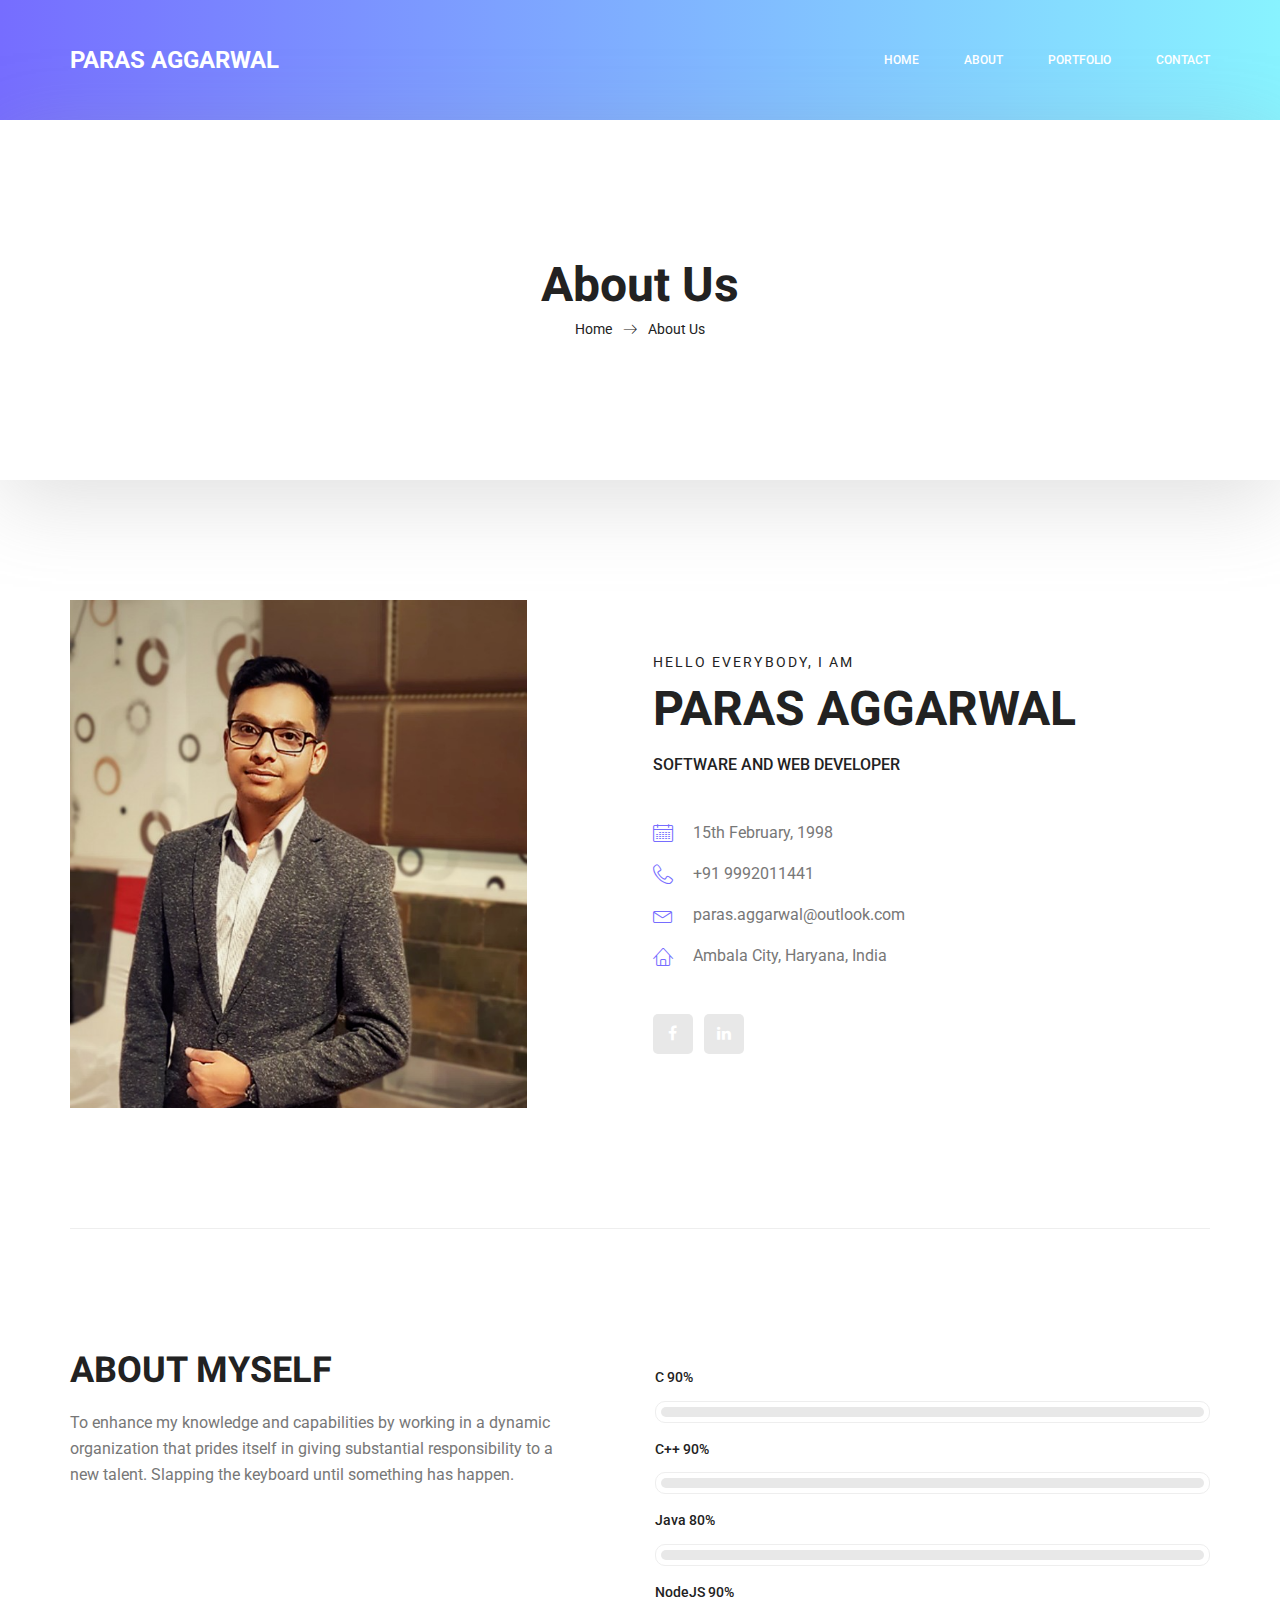
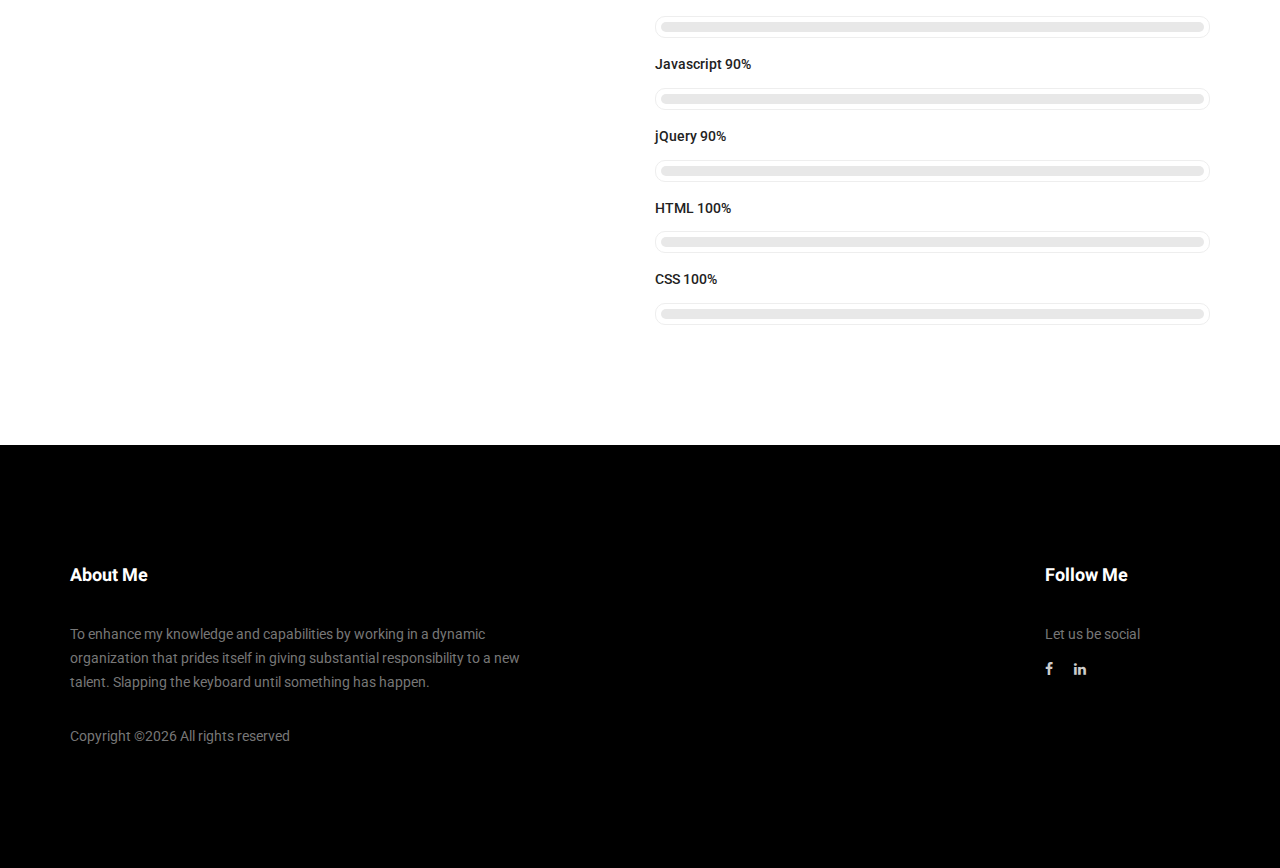
==== about-us.html @ b0858f5b "Initial Commit" ====
<!doctype html>
<html lang="en">
    <head>
        <!-- Required meta tags -->
        <meta charset="utf-8">
        <meta name="viewport" content="width=device-width, initial-scale=1, shrink-to-fit=no">
        <link rel="icon" href="img/favicon.png" type="image/png">
        <title>Paras Aggarwal | About</title>
        <!-- Bootstrap CSS -->
        <link rel="stylesheet" href="css/bootstrap.css">
        <link rel="stylesheet" href="vendors/linericon/style.css">
        <link rel="stylesheet" href="css/font-awesome.min.css">
        <link rel="stylesheet" href="vendors/owl-carousel/owl.carousel.min.css">
        <link rel="stylesheet" href="vendors/lightbox/simpleLightbox.css">
        <link rel="stylesheet" href="vendors/nice-select/css/nice-select.css">
        <link rel="stylesheet" href="vendors/animate-css/animate.css">
        <link rel="stylesheet" href="vendors/popup/magnific-popup.css">
        <!-- main css -->
        <link rel="stylesheet" href="css/style.css">
        <link rel="stylesheet" href="css/responsive.css">
    </head>
    <body>
        
        <!--================Header Menu Area =================-->
        <header class="header_area">
            <div class="main_menu">
                <nav class="navbar navbar-expand-lg navbar-light">
                    <div class="container box_1620">
                        <a class="navbar-brand logo_h" href="index.html"><b><font color="#fff" size="5">PARAS AGGARWAL</font></b></a>
                        <button class="navbar-toggler" type="button" data-toggle="collapse" data-target="#navbarSupportedContent" aria-controls="navbarSupportedContent" aria-expanded="false" aria-label="Toggle navigation">
                            <span class="icon-bar"></span>
                            <span class="icon-bar"></span>
                            <span class="icon-bar"></span>
                        </button>
                        <div class="collapse navbar-collapse offset" id="navbarSupportedContent">
                            <ul class="nav navbar-nav menu_nav ml-auto">
                                <li class="nav-item active"><a class="nav-link" href="index.html">Home</a></li> 
                                <li class="nav-item"><a class="nav-link" href="about-us.html">About</a></li> 
                                <li class="nav-item"><a class="nav-link" href="portfolio.html">Portfolio</a></li> 
                                <li class="nav-item"><a class="nav-link" href="contact.html">Contact</a></li>
                            </ul>
                        </div> 
                    </div>
                </nav>
            </div>
        </header>
        <!--================Header Menu Area =================-->
        
        <!--================Home Banner Area =================-->
        <section class="banner_area">
            <div class="box_1620">
				<div class="banner_inner d-flex align-items-center">
					<div class="container">
						<div class="banner_content text-center">
							<h2>About Us</h2>
							<div class="page_link">
								<a href="index.html">Home</a>
								<a href="about-us.html">About Us</a>
							</div>
						</div>
					</div>
				</div>
            </div>
        </section>
        <!--================End Home Banner Area =================-->
        
        
        <!--================Home Banner Area =================-->
        <section class="profile_area">
           	<div class="container">
           		<div class="profile_inner p_120">
					<div class="row">
						<div class="col-lg-5">
							<img class="img-fluid" src="img/personal-2.png" alt="">
						</div>
						<div class="col-lg-7">
							<div class="personal_text">
								<h6>Hello Everybody, i am</h6>
                                <h3>Paras Aggarwal</h3>
                                <h4>Software and Web Developer</h4>
                                <br>
                                <ul class="list basic_info">
                                    <li><a href="#"><i class="lnr lnr-calendar-full"></i> 15th February, 1998</a></li>
                                    <li><a href="#"><i class="lnr lnr-phone-handset"></i> +91 9992011441</a></li>
                                    <li><a href="#"><i class="lnr lnr-envelope"></i> paras.aggarwal@outlook.com</a></li>
                                    <li><a href="#"><i class="lnr lnr-home"></i> Ambala City, Haryana, India</a></li>
                                </ul>
                                <ul class="list personal_social">
                                    <li><a href="https://www.facebook.com/paras.agg98/" target="_new"><i class="fa fa-facebook"></i></a></li>
                                    <li><a href="https://www.linkedin.com/in/paras-aggarwal-815856160/" target="_new"><i class="fa fa-linkedin"></i></a></li>
                                </ul>
							</div>
						</div>
					</div>
           		</div>
            </div>
        </section>
        <!--================End Home Banner Area =================-->
        
        <!--================Welcome Area =================-->
        <section class="welcome_area p_120">
            <div class="container">
                <div class="row welcome_inner">
                    <div class="col-lg-6">
                        <div class="welcome_text">
                            <h4>About Myself</h4>
                            <p>To enhance my knowledge and capabilities by working in a dynamic organization that prides itself in giving substantial responsibility to a new talent. Slapping the keyboard until something has happen.</p>
                            <!-- <div class="row">
                                <div class="col-md-4">
                                    <div class="wel_item">
                                        <i class="lnr lnr-database"></i>
                                        <h4>$2.5M</h4>
                                        <p>Total Donation</p>
                                    </div>
                                </div>
                                <div class="col-md-4">
                                    <div class="wel_item">
                                        <i class="lnr lnr-book"></i>
                                        <h4>1465</h4>
                                        <p>Total Projects</p>
                                    </div>
                                </div>
                                <div class="col-md-4">
                                    <div class="wel_item">
                                        <i class="lnr lnr-users"></i>
                                        <h4>3965</h4>
                                        <p>Total Volunteers</p>
                                    </div>
                                </div>
                            </div> -->
                        </div>
                    </div>
                    <div class="col-lg-6">
                        <div class="tools_expert">
                            <div class="skill_main">
                                <div class="skill_item">
                                    <h4>C <span class="counter">90</span>%</h4>
                                    <div class="progress_br">
                                        <div class="progress">
                                            <div class="progress-bar" role="progressbar" aria-valuenow="90" aria-valuemin="0" aria-valuemax="100"></div>
                                        </div>
                                    </div>
                                </div>
                                <div class="skill_item">
                                    <h4>C++ <span class="counter">90</span>%</h4>
                                    <div class="progress_br">
                                        <div class="progress">
                                            <div class="progress-bar" role="progressbar" aria-valuenow="90" aria-valuemin="0" aria-valuemax="100"></div>
                                        </div>
                                    </div>
                                </div>
                                <div class="skill_item">
                                    <h4>Java <span class="counter">80</span>%</h4>
                                    <div class="progress_br">
                                        <div class="progress">
                                            <div class="progress-bar" role="progressbar" aria-valuenow="80" aria-valuemin="0" aria-valuemax="100"></div>
                                        </div>
                                    </div>
                                </div>
                                <div class="skill_item">
                                    <h4>NodeJS <span class="counter">90</span>%</h4>
                                    <div class="progress_br">
                                        <div class="progress">
                                            <div class="progress-bar" role="progressbar" aria-valuenow="90" aria-valuemin="0" aria-valuemax="100"></div>
                                        </div>
                                    </div>
                                </div>
                                <div class="skill_item">
                                    <h4>Javascript <span class="counter">90</span>%</h4>
                                    <div class="progress_br">
                                        <div class="progress">
                                            <div class="progress-bar" role="progressbar" aria-valuenow="90" aria-valuemin="0" aria-valuemax="100"></div>
                                        </div>
                                    </div>
                                </div>
                                <div class="skill_item">
                                    <h4>jQuery <span class="counter">90</span>%</h4>
                                    <div class="progress_br">
                                        <div class="progress">
                                            <div class="progress-bar" role="progressbar" aria-valuenow="90" aria-valuemin="0" aria-valuemax="100"></div>
                                        </div>
                                    </div>
                                </div>
                                <div class="skill_item">
                                    <h4>HTML <span class="counter">100</span>%</h4>
                                    <div class="progress_br">
                                        <div class="progress">
                                            <div class="progress-bar" role="progressbar" aria-valuenow="100" aria-valuemin="0" aria-valuemax="100"></div>
                                        </div>
                                    </div>
                                </div>
                                <div class="skill_item">
                                    <h4>CSS <span class="counter">100</span>%</h4>
                                    <div class="progress_br">
                                        <div class="progress">
                                            <div class="progress-bar" role="progressbar" aria-valuenow="100" aria-valuemin="0" aria-valuemax="100"></div>
                                        </div>
                                    </div>
                                </div>
                            </div>
                        </div>
                    </div>
                </div>
            </div>
        </section>
        <!--================End Welcome Area =================-->
        
        <!--================Footer Area =================-->
        <footer class="footer_area p_120">
        	<div class="container">
        		<div class="row footer_inner">
        			<div class="col-lg-5 col-sm-6">
        				<aside class="f_widget ab_widget">
        					<div class="f_title">
        						<h3>About Me</h3>
        					</div>
        					<p>To enhance my knowledge and capabilities by working in a dynamic organization that prides itself in giving substantial responsibility to a new talent. Slapping the keyboard until something has happen.</p>
        					<p>Copyright &copy;<script>document.write(new Date().getFullYear());</script> All rights reserved</p>
        				</aside>
        			</div>
        			<div class="col-lg-5 col-sm-6">
        				<!-- <aside class="f_widget news_widget">
        					<div class="f_title">
        						<h3>Newsletter</h3>
        					</div>
        					<p>Stay updated with our latest trends</p>
        					<div id="mc_embed_signup">
                                <form target="_blank" action="https://spondonit.us12.list-manage.com/subscribe/post?u=1462626880ade1ac87bd9c93a&amp;id=92a4423d01" method="get" class="subscribe_form relative">
                                	<div class="input-group d-flex flex-row">
                                        <input name="EMAIL" placeholder="Enter email address" onfocus="this.placeholder = ''" onblur="this.placeholder = 'Email Address '" required="" type="email">
                                        <button class="btn sub-btn"><span class="lnr lnr-arrow-right"></span></button>		
                                    </div>				
                                    <div class="mt-10 info"></div>
                                </form>
                            </div>
        				</aside> -->
        			</div>
        			<div class="col-lg-2">
        				<aside class="f_widget social_widget">
        					<div class="f_title">
        						<h3>Follow Me</h3>
        					</div>
        					<p>Let us be social</p>
        					<ul class="list">
        						<li><a href="https://www.facebook.com/paras.agg98/"><i class="fa fa-facebook"></i></a></li>
        						<li><a href="https://www.linkedin.com/in/paras-aggarwal-815856160/"><i class="fa fa-linkedin"></i></a></li>
        					</ul>
        				</aside>
        			</div>
        		</div>
        	</div>
        </footer>
        <!--================End Footer Area =================-->
        
        
        
        
        <!-- Optional JavaScript -->
        <!-- jQuery first, then Popper.js, then Bootstrap JS -->
        <script src="js/jquery-3.3.1.min.js"></script>
        <script src="js/popper.js"></script>
        <script src="js/bootstrap.min.js"></script>
        <script src="js/stellar.js"></script>
        <script src="vendors/lightbox/simpleLightbox.min.js"></script>
        <script src="vendors/nice-select/js/jquery.nice-select.min.js"></script>
        <script src="vendors/isotope/imagesloaded.pkgd.min.js"></script>
        <script src="vendors/isotope/isotope.pkgd.min.js"></script>
        <script src="vendors/owl-carousel/owl.carousel.min.js"></script>
        <script src="vendors/popup/jquery.magnific-popup.min.js"></script>
        <script src="js/jquery.ajaxchimp.min.js"></script>
        <script src="vendors/counter-up/jquery.waypoints.min.js"></script>
        <script src="vendors/counter-up/jquery.counterup.min.js"></script>
        <script src="js/mail-script.js"></script>
        <script src="js/theme.js"></script>
    </body>
</html>
---- vendors/linericon/style.css ----
@font-face {
	font-family: 'Linearicons-Free';
	src:url('fonts/Linearicons-Free.eot?w118d');
	src:url('fonts/Linearicons-Free.eot?#iefixw118d') format('embedded-opentype'),
		url('fonts/Linearicons-Free.woff2?w118d') format('woff2'),
		url('fonts/Linearicons-Free.woff?w118d') format('woff'),
		url('fonts/Linearicons-Free.ttf?w118d') format('truetype'),
		url('fonts/Linearicons-Free.svg?w118d#Linearicons-Free') format('svg');
	font-weight: normal;
	font-style: normal;
}

.lnr {
	font-family: 'Linearicons-Free';
	speak: none;
	font-style: normal;
	font-weight: normal;
	font-variant: normal;
	text-transform: none;
	line-height: 1;

	/* Better Font Rendering =========== */
	-webkit-font-smoothing: antialiased;
	-moz-osx-font-smoothing: grayscale;
}

.lnr-home:before {
	content: "\e800";
}
.lnr-apartment:before {
	content: "\e801";
}
.lnr-pencil:before {
	content: "\e802";
}
.lnr-magic-wand:before {
	content: "\e803";
}
.lnr-drop:before {
	content: "\e804";
}
.lnr-lighter:before {
	content: "\e805";
}
.lnr-poop:before {
	content: "\e806";
}
.lnr-sun:before {
	content: "\e807";
}
.lnr-moon:before {
	content: "\e808";
}
.lnr-cloud:before {
	content: "\e809";
}
.lnr-cloud-upload:before {
	content: "\e80a";
}
.lnr-cloud-download:before {
	content: "\e80b";
}
.lnr-cloud-sync:before {
	content: "\e80c";
}
.lnr-cloud-check:before {
	content: "\e80d";
}
.lnr-database:before {
	content: "\e80e";
}
.lnr-lock:before {
	content: "\e80f";
}
.lnr-cog:before {
	content: "\e810";
}
.lnr-trash:before {
	content: "\e811";
}
.lnr-dice:before {
	content: "\e812";
}
.lnr-heart:before {
	content: "\e813";
}
.lnr-star:before {
	content: "\e814";
}
.lnr-star-half:before {
	content: "\e815";
}
.lnr-star-empty:before {
	content: "\e816";
}
.lnr-flag:before {
	content: "\e817";
}
.lnr-envelope:before {
	content: "\e818";
}
.lnr-paperclip:before {
	content: "\e819";
}
.lnr-inbox:before {
	content: "\e81a";
}
.lnr-eye:before {
	content: "\e81b";
}
.lnr-printer:before {
	content: "\e81c";
}
.lnr-file-empty:before {
	content: "\e81d";
}
.lnr-file-add:before {
	content: "\e81e";
}
.lnr-enter:before {
	content: "\e81f";
}
.lnr-exit:before {
	content: "\e820";
}
.lnr-graduation-hat:before {
	content: "\e821";
}
.lnr-license:before {
	content: "\e822";
}
.lnr-music-note:before {
	content: "\e823";
}
.lnr-film-play:before {
	content: "\e824";
}
.lnr-camera-video:before {
	content: "\e825";
}
.lnr-camera:before {
	content: "\e826";
}
.lnr-picture:before {
	content: "\e827";
}
.lnr-book:before {
	content: "\e828";
}
.lnr-bookmark:before {
	content: "\e829";
}
.lnr-user:before {
	content: "\e82a";
}
.lnr-users:before {
	content: "\e82b";
}
.lnr-shirt:before {
	content: "\e82c";
}
.lnr-store:before {
	content: "\e82d";
}
.lnr-cart:before {
	content: "\e82e";
}
.lnr-tag:before {
	content: "\e82f";
}
.lnr-phone-handset:before {
	content: "\e830";
}
.lnr-phone:before {
	content: "\e831";
}
.lnr-pushpin:before {
	content: "\e832";
}
.lnr-map-marker:before {
	content: "\e833";
}
.lnr-map:before {
	content: "\e834";
}
.lnr-location:before {
	content: "\e835";
}
.lnr-calendar-full:before {
	content: "\e836";
}
.lnr-keyboard:before {
	content: "\e837";
}
.lnr-spell-check:before {
	content: "\e838";
}
.lnr-screen:before {
	content: "\e839";
}
.lnr-smartphone:before {
	content: "\e83a";
}
.lnr-tablet:before {
	content: "\e83b";
}
.lnr-laptop:before {
	content: "\e83c";
}
.lnr-laptop-phone:before {
	content: "\e83d";
}
.lnr-power-switch:before {
	content: "\e83e";
}
.lnr-bubble:before {
	content: "\e83f";
}
.lnr-heart-pulse:before {
	content: "\e840";
}
.lnr-construction:before {
	content: "\e841";
}
.lnr-pie-chart:before {
	content: "\e842";
}
.lnr-chart-bars:before {
	content: "\e843";
}
.lnr-gift:before {
	content: "\e844";
}
.lnr-diamond:before {
	content: "\e845";
}
.lnr-linearicons:before {
	content: "\e846";
}
.lnr-dinner:before {
	content: "\e847";
}
.lnr-coffee-cup:before {
	content: "\e848";
}
.lnr-leaf:before {
	content: "\e849";
}
.lnr-paw:before {
	content: "\e84a";
}
.lnr-rocket:before {
	content: "\e84b";
}
.lnr-briefcase:before {
	content: "\e84c";
}
.lnr-bus:before {
	content: "\e84d";
}
.lnr-car:before {
	content: "\e84e";
}
.lnr-train:before {
	content: "\e84f";
}
.lnr-bicycle:before {
	content: "\e850";
}
.lnr-wheelchair:before {
	content: "\e851";
}
.lnr-select:before {
	content: "\e852";
}
.lnr-earth:before {
	content: "\e853";
}
.lnr-smile:before {
	content: "\e854";
}
.lnr-sad:before {
	content: "\e855";
}
.lnr-neutral:before {
	content: "\e856";
}
.lnr-mustache:before {
	content: "\e857";
}
.lnr-alarm:before {
	content: "\e858";
}
.lnr-bullhorn:before {
	content: "\e859";
}
.lnr-volume-high:before {
	content: "\e85a";
}
.lnr-volume-medium:before {
	content: "\e85b";
}
.lnr-volume-low:before {
	content: "\e85c";
}
.lnr-volume:before {
	content: "\e85d";
}
.lnr-mic:before {
	content: "\e85e";
}
.lnr-hourglass:before {
	content: "\e85f";
}
.lnr-undo:before {
	content: "\e860";
}
.lnr-redo:before {
	content: "\e861";
}
.lnr-sync:before {
	content: "\e862";
}
.lnr-history:before {
	content: "\e863";
}
.lnr-clock:before {
	content: "\e864";
}
.lnr-download:before {
	content: "\e865";
}
.lnr-upload:before {
	content: "\e866";
}
.lnr-enter-down:before {
	content: "\e867";
}
.lnr-exit-up:before {
	content: "\e868";
}
.lnr-bug:before {
	content: "\e869";
}
.lnr-code:before {
	content: "\e86a";
}
.lnr-link:before {
	content: "\e86b";
}
.lnr-unlink:before {
	content: "\e86c";
}
.lnr-thumbs-up:before {
	content: "\e86d";
}
.lnr-thumbs-down:before {
	content: "\e86e";
}
.lnr-magnifier:before {
	content: "\e86f";
}
.lnr-cross:before {
	content: "\e870";
}
.lnr-menu:before {
	content: "\e871";
}
.lnr-list:before {
	content: "\e872";
}
.lnr-chevron-up:before {
	content: "\e873";
}
.lnr-chevron-down:before {
	content: "\e874";
}
.lnr-chevron-left:before {
	content: "\e875";
}
.lnr-chevron-right:before {
	content: "\e876";
}
.lnr-arrow-up:before {
	content: "\e877";
}
.lnr-arrow-down:before {
	content: "\e878";
}
.lnr-arrow-left:before {
	content: "\e879";
}
.lnr-arrow-right:before {
	content: "\e87a";
}
.lnr-move:before {
	content: "\e87b";
}
.lnr-warning:before {
	content: "\e87c";
}
.lnr-question-circle:before {
	content: "\e87d";
}
.lnr-menu-circle:before {
	content: "\e87e";
}
.lnr-checkmark-circle:before {
	content: "\e87f";
}
.lnr-cross-circle:before {
	content: "\e880";
}
.lnr-plus-circle:before {
	content: "\e881";
}
.lnr-circle-minus:before {
	content: "\e882";
}
.lnr-arrow-up-circle:before {
	content: "\e883";
}
.lnr-arrow-down-circle:before {
	content: "\e884";
}
.lnr-arrow-left-circle:before {
	content: "\e885";
}
.lnr-arrow-right-circle:before {
	content: "\e886";
}
.lnr-chevron-up-circle:before {
	content: "\e887";
}
.lnr-chevron-down-circle:before {
	content: "\e888";
}
.lnr-chevron-left-circle:before {
	content: "\e889";
}
.lnr-chevron-right-circle:before {
	content: "\e88a";
}
.lnr-crop:before {
	content: "\e88b";
}
.lnr-frame-expand:before {
	content: "\e88c";
}
.lnr-frame-contract:before {
	content: "\e88d";
}
.lnr-layers:before {
	content: "\e88e";
}
.lnr-funnel:before {
	content: "\e88f";
}
.lnr-text-format:before {
	content: "\e890";
}
.lnr-text-format-remove:before {
	content: "\e891";
}
.lnr-text-size:before {
	content: "\e892";
}
.lnr-bold:before {
	content: "\e893";
}
.lnr-italic:before {
	content: "\e894";
}
.lnr-underline:before {
	content: "\e895";
}
.lnr-strikethrough:before {
	content: "\e896";
}
.lnr-highlight:before {
	content: "\e897";
}
.lnr-text-align-left:before {
	content: "\e898";
}
.lnr-text-align-center:before {
	content: "\e899";
}
.lnr-text-align-right:before {
	content: "\e89a";
}
.lnr-text-align-justify:before {
	content: "\e89b";
}
.lnr-line-spacing:before {
	content: "\e89c";
}
.lnr-indent-increase:before {
	content: "\e89d";
}
.lnr-indent-decrease:before {
	content: "\e89e";
}
.lnr-pilcrow:before {
	content: "\e89f";
}
.lnr-direction-ltr:before {
	content: "\e8a0";
}
.lnr-direction-rtl:before {
	content: "\e8a1";
}
.lnr-page-break:before {
	content: "\e8a2";
}
.lnr-sort-alpha-asc:before {
	content: "\e8a3";
}
.lnr-sort-amount-asc:before {
	content: "\e8a4";
}
.lnr-hand:before {
	content: "\e8a5";
}
.lnr-pointer-up:before {
	content: "\e8a6";
}
.lnr-pointer-right:before {
	content: "\e8a7";
}
.lnr-pointer-down:before {
	content: "\e8a8";
}
.lnr-pointer-left:before {
	content: "\e8a9";
}
---- vendors/lightbox/simpleLightbox.css ----
.slbOverlay, .slbWrapOuter, .slbWrap {
  position: fixed;
  top: 0;
  right: 0;
  bottom: 0;
  left: 0;
}

.slbOverlay {
  overflow: hidden;
  z-index: 2000;
  background-color: #000;
  opacity: 0.7;
  filter: alpha(opacity=70);
  -webkit-animation: slbOverlay 0.5s;
  -moz-animation: slbOverlay 0.5s;
  animation: slbOverlay 0.5s;
}

.slbWrapOuter {
  overflow-x: hidden;
  overflow-y: auto;
  z-index: 2010;
}

.slbWrap {
  position: absolute;
  text-align: center;
}

.slbWrap:before {
  content: "";
  display: inline-block;
  height: 100%;
  vertical-align: middle;
}

.slbContentOuter {
  display: inline-block;
  vertical-align: middle;
  margin: 0px auto;
  padding: 0 1em;
  box-sizing: border-box;
  z-index: 2020;
  text-align: left;
  max-width: 100%;
}

.slbContentEl .slbContentOuter {
  padding: 5em 1em;
}

.slbContent {
  position: relative;
}

.slbContentEl .slbContent {
  -webkit-animation: slbEnter 0.3s;
  -moz-animation: slbEnter 0.3s;
  animation: slbEnter 0.3s;
  background-color: #fff;
  box-shadow: 0 0.2em 1em rgba(0, 0, 0, 0.4);
}

.slbImageWrap {
  -webkit-animation: slbEnter 0.3s;
  -moz-animation: slbEnter 0.3s;
  animation: slbEnter 0.3s;
  position: relative;
}

.slbImageWrap:after {
  content: "";
  position: absolute;
  left: 0;
  right: 0;
  top: 5em;
  bottom: 5em;
  display: block;
  z-index: -1;
  box-shadow: 0 0.2em 1em rgba(0, 0, 0, 0.6);
  background-color: #FFF;
}

.slbImage {
  width: auto;
  max-width: 100%;
  height: auto;
  display: block;
  line-height: 0;
  box-sizing: border-box;
  padding: 5em 0;
  margin: 0 auto;
}

.slbCaption {
  display: inline-block;
  max-width: 100%;
  overflow: hidden;
  text-overflow: ellipsis;
  white-space: nowrap;
  word-wrap: normal;
  font-size: 1.4em;
  position: absolute;
  left: 0;
  right: 0;
  bottom: 0;
  padding: 0.71429em 0;
  color: #fff;
  color: rgba(255, 255, 255, 0.7);
  text-align: center;
}

.slbCloseBtn, .slbArrow {
  margin: 0;
  padding: 0;
  border: 0;
  cursor: pointer;
  background: none;
}

.slbCloseBtn::-moz-focus-inner, .slbArrow::-moz-focus-inner {
  padding: 0;
  border: 0;
}

.slbCloseBtn:hover, .slbArrow:hover {
  opacity: 0.5;
}

.slbCloseBtn:active, .slbArrow:active {
  opacity: 0.8;
}

.slbCloseBtn {
  -webkit-animation: slbEnter 0.3s;
  -moz-animation: slbEnter 0.3s;
  animation: slbEnter 0.3s;
  font-size: 3em;
  width: 1.66667em;
  height: 1.66667em;
  line-height: 1.66667em;
  position: absolute;
  right: -0.33333em;
  top: 0;
  color: #fff;
  color: rgba(255, 255, 255, 0.7);
  text-align: center;
    outline: none;
    box-shadow: none;
}

.slbLoading .slbCloseBtn {
  display: none;
}

.slbLoadingText {
  font-size: 1.4em;
  color: #fff;
  color: rgba(255, 255, 255, 0.9);
}

.slbArrows {
  position: fixed;
  top: 50%;
  left: 0;
  right: 0;
}

.slbLoading .slbArrows {
  display: none;
}

.slbArrow {
  position: absolute;
  top: 50%;
  margin-top: -5em;
  width: 5em;
  height: 10em;
  opacity: 0.7;
  text-indent: -999em;
  overflow: hidden;
    outline: none;
    box-shadow: none;
}

.slbArrow:before {
  content: "";
  position: absolute;
  top: 50%;
  left: 50%;
  margin: -0.8em 0 0 -0.8em;
  border: 0.8em solid transparent;
}

.slbArrow.next {
  right: 0;
}

.slbArrow.next:before {
  border-left-color: #fff;
}

.slbArrow.prev {
  left: 0;
}

.slbArrow.prev:before {
  border-right-color: #fff;
}

.slbIframeCont {
  width: 80em;
  height: 0;
  overflow: hidden;
  padding-top: 56.25%;
  margin: 5em 0;
}

.slbIframe {
  position: absolute;
  top: 0;
  left: 0;
  width: 100%;
  height: 100%;
  box-shadow: 0 0.2em 1em rgba(0, 0, 0, 0.6);
  background: #000;
}

@-webkit-keyframes slbOverlay {
  from {
    opacity: 0;
  }
  to {
    opacity: 0.7;
  }
}

@-moz-keyframes slbOverlay {
  from {
    opacity: 0;
  }
  to {
    opacity: 0.7;
  }
}

@keyframes slbOverlay {
  from {
    opacity: 0;
  }
  to {
    opacity: 0.7;
  }
}

@-webkit-keyframes slbEnter {
  from {
    opacity: 0;
    -webkit-transform: translate3d(0, -1em, 0);
  }
  to {
    opacity: 1;
    -webkit-transform: translate3d(0, 0, 0);
  }
}

@-moz-keyframes slbEnter {
  from {
    opacity: 0;
    -moz-transform: translate3d(0, -1em, 0);
  }
  to {
    opacity: 1;
    -moz-transform: translate3d(0, 0, 0);
  }
}

@keyframes slbEnter {
  from {
    opacity: 0;
    -webkit-transform: translate3d(0, -1em, 0);
    -moz-transform: translate3d(0, -1em, 0);
    -ms-transform: translate3d(0, -1em, 0);
    -o-transform: translate3d(0, -1em, 0);
    transform: translate3d(0, -1em, 0);
  }
  to {
    opacity: 1;
    -webkit-transform: translate3d(0, 0, 0);
    -moz-transform: translate3d(0, 0, 0);
    -ms-transform: translate3d(0, 0, 0);
    -o-transform: translate3d(0, 0, 0);
    transform: translate3d(0, 0, 0);
  }
}
---- vendors/nice-select/css/nice-select.css ----
.nice-select {
  -webkit-tap-highlight-color: transparent;
  background-color: #fff;
  border-radius: 5px;
  border: solid 1px #e8e8e8;
  box-sizing: border-box;
  clear: both;
  cursor: pointer;
  display: block;
  float: left;
  font-family: inherit;
  font-size: 14px;
  font-weight: normal;
  height: 42px;
  line-height: 40px;
  outline: none;
  padding-left: 18px;
  padding-right: 30px;
  position: relative;
  text-align: left !important;
  -webkit-transition: all 0.2s ease-in-out;
  transition: all 0.2s ease-in-out;
  -webkit-user-select: none;
     -moz-user-select: none;
      -ms-user-select: none;
          user-select: none;
  white-space: nowrap;
  width: auto; }
  .nice-select:hover {
    border-color: #dbdbdb; }
  .nice-select:active, .nice-select.open, .nice-select:focus {
    border-color: #999; }
  .nice-select:after {
    border-bottom: 2px solid #999;
    border-right: 2px solid #999;
    content: '';
    display: block;
    height: 5px;
    margin-top: -4px;
    pointer-events: none;
    position: absolute;
    right: 12px;
    top: 50%;
    -webkit-transform-origin: 66% 66%;
        -ms-transform-origin: 66% 66%;
            transform-origin: 66% 66%;
    -webkit-transform: rotate(45deg);
        -ms-transform: rotate(45deg);
            transform: rotate(45deg);
    -webkit-transition: all 0.15s ease-in-out;
    transition: all 0.15s ease-in-out;
    width: 5px; }
  .nice-select.open:after {
    -webkit-transform: rotate(-135deg);
        -ms-transform: rotate(-135deg);
            transform: rotate(-135deg); }
  .nice-select.open .list {
    opacity: 1;
    pointer-events: auto;
    -webkit-transform: scale(1) translateY(0);
        -ms-transform: scale(1) translateY(0);
            transform: scale(1) translateY(0); }
  .nice-select.disabled {
    border-color: #ededed;
    color: #999;
    pointer-events: none; }
    .nice-select.disabled:after {
      border-color: #cccccc; }
  .nice-select.wide {
    width: 100%; }
    .nice-select.wide .list {
      left: 0 !important;
      right: 0 !important; }
  .nice-select.right {
    float: right; }
    .nice-select.right .list {
      left: auto;
      right: 0; }
  .nice-select.small {
    font-size: 12px;
    height: 36px;
    line-height: 34px; }
    .nice-select.small:after {
      height: 4px;
      width: 4px; }
    .nice-select.small .option {
      line-height: 34px;
      min-height: 34px; }
  .nice-select .list {
    background-color: #fff;
    border-radius: 5px;
    box-shadow: 0 0 0 1px rgba(68, 68, 68, 0.11);
    box-sizing: border-box;
    margin-top: 4px;
    opacity: 0;
    overflow: hidden;
    padding: 0;
    pointer-events: none;
    position: absolute;
    top: 100%;
    left: 0;
    -webkit-transform-origin: 50% 0;
        -ms-transform-origin: 50% 0;
            transform-origin: 50% 0;
    -webkit-transform: scale(0.75) translateY(-21px);
        -ms-transform: scale(0.75) translateY(-21px);
            transform: scale(0.75) translateY(-21px);
    -webkit-transition: all 0.2s cubic-bezier(0.5, 0, 0, 1.25), opacity 0.15s ease-out;
    transition: all 0.2s cubic-bezier(0.5, 0, 0, 1.25), opacity 0.15s ease-out;
    z-index: 9; }
    .nice-select .list:hover .option:not(:hover) {
      background-color: transparent !important; }
  .nice-select .option {
    cursor: pointer;
    font-weight: 400;
    line-height: 40px;
    list-style: none;
    min-height: 40px;
    outline: none;
    padding-left: 18px;
    padding-right: 29px;
    text-align: left;
    -webkit-transition: all 0.2s;
    transition: all 0.2s; }
    .nice-select .option:hover, .nice-select .option.focus, .nice-select .option.selected.focus {
      background-color: #f6f6f6; }
    .nice-select .option.selected {
      font-weight: bold; }
    .nice-select .option.disabled {
      background-color: transparent;
      color: #999;
      cursor: default; }

.no-csspointerevents .nice-select .list {
  display: none; }

.no-csspointerevents .nice-select.open .list {
  display: block; }
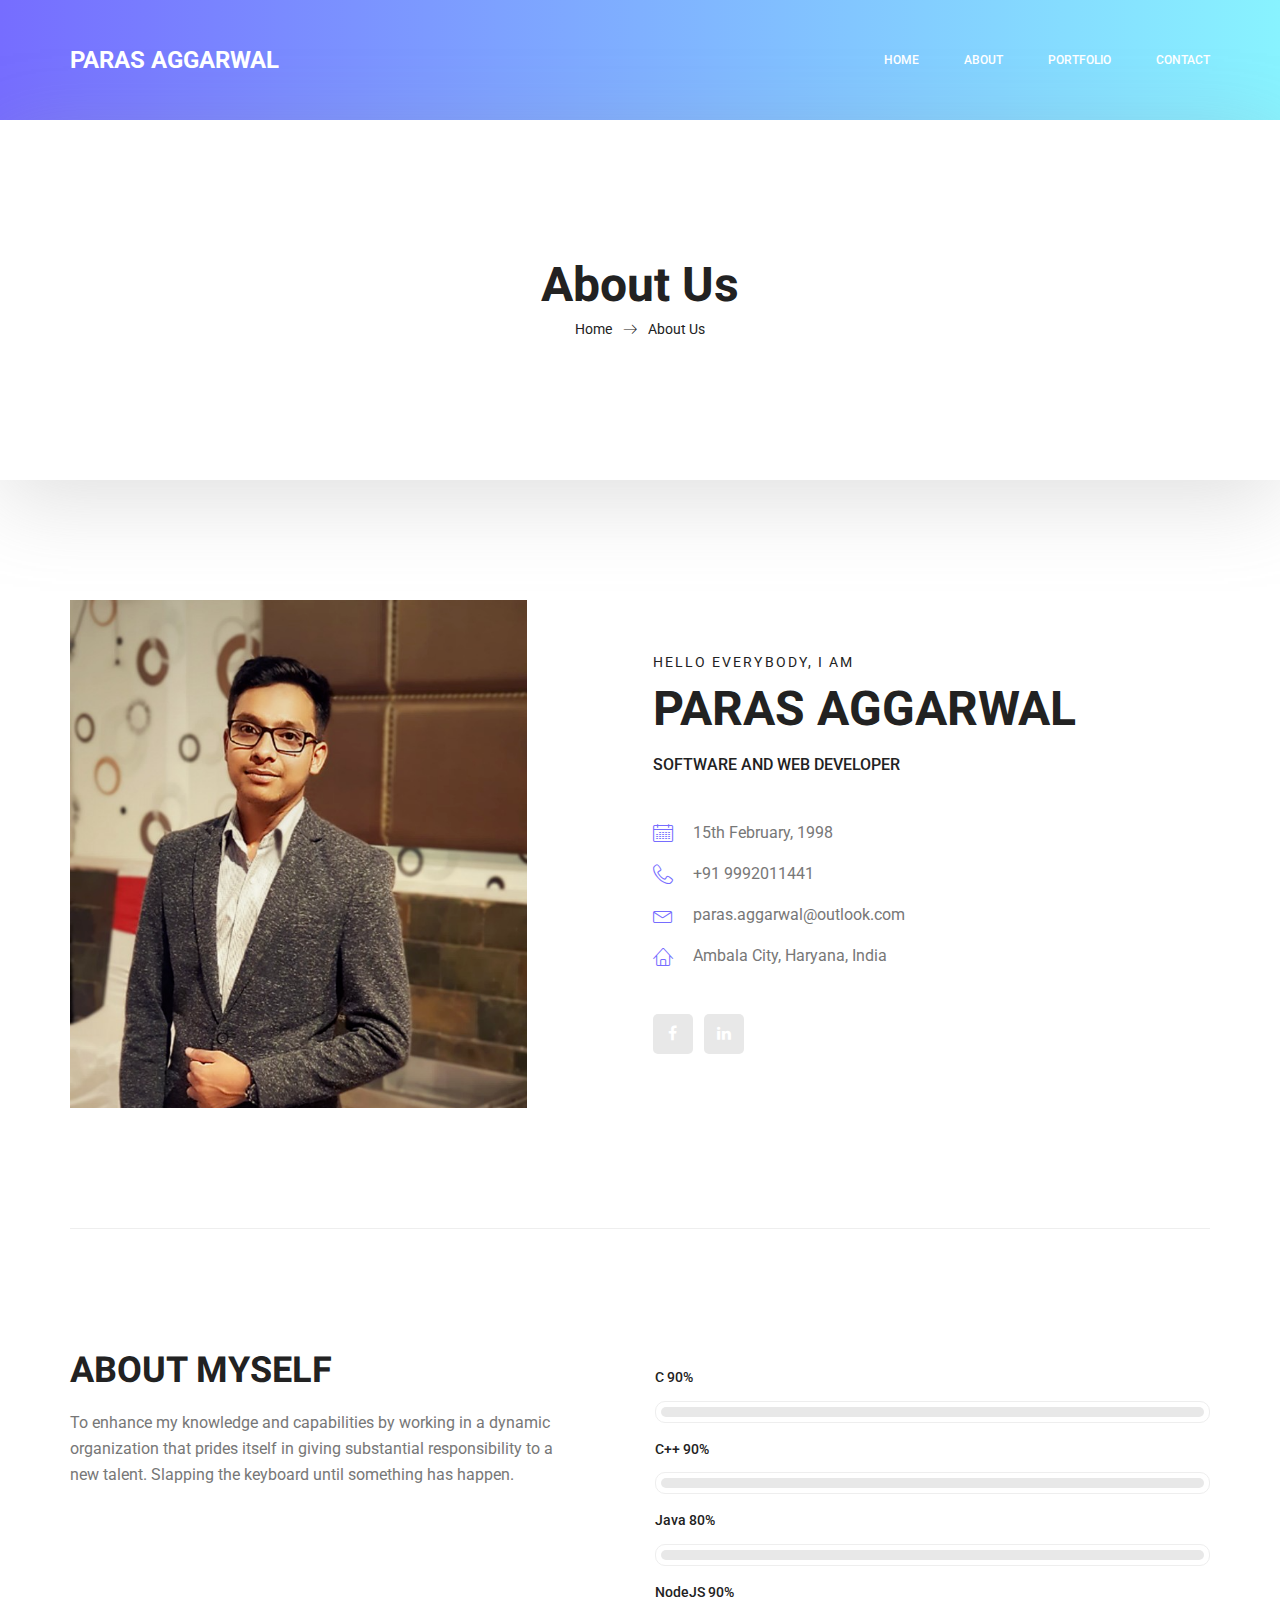
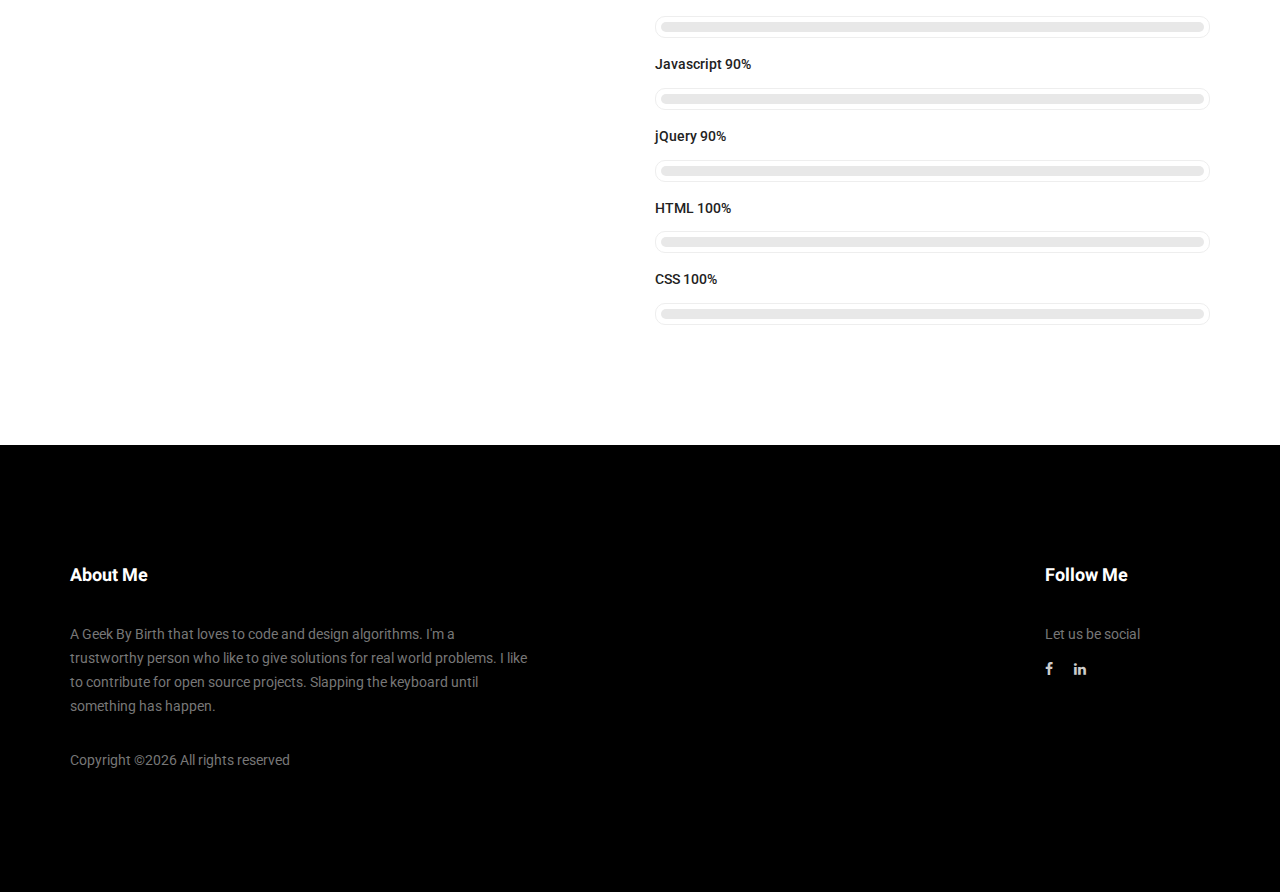
==== commit 0d7e8d2a: "Updated About and tile colour in mobile view" ====
--- a/about-us.html
+++ b/about-us.html
@@ -1,12 +1,10 @@
 <!doctype html>
 <html lang="en">
     <head>
-        <!-- Required meta tags -->
         <meta charset="utf-8">
         <meta name="viewport" content="width=device-width, initial-scale=1, shrink-to-fit=no">
         <link rel="icon" href="img/favicon.png" type="image/png">
         <title>Paras Aggarwal | About</title>
-        <!-- Bootstrap CSS -->
         <link rel="stylesheet" href="css/bootstrap.css">
         <link rel="stylesheet" href="vendors/linericon/style.css">
         <link rel="stylesheet" href="css/font-awesome.min.css">
@@ -15,9 +13,9 @@
         <link rel="stylesheet" href="vendors/nice-select/css/nice-select.css">
         <link rel="stylesheet" href="vendors/animate-css/animate.css">
         <link rel="stylesheet" href="vendors/popup/magnific-popup.css">
-        <!-- main css -->
         <link rel="stylesheet" href="css/style.css">
         <link rel="stylesheet" href="css/responsive.css">
+        <meta name="theme-color" content="#000">
     </head>
     <body>
         
@@ -214,7 +212,7 @@
         					<div class="f_title">
         						<h3>About Me</h3>
         					</div>
-        					<p>To enhance my knowledge and capabilities by working in a dynamic organization that prides itself in giving substantial responsibility to a new talent. Slapping the keyboard until something has happen.</p>
+        					<p>A Geek By Birth that loves to code and design algorithms. I'm a trustworthy person who like to give solutions for real world problems. I like to contribute for open source projects. Slapping the keyboard until something has happen.</p>
         					<p>Copyright &copy;<script>document.write(new Date().getFullYear());</script> All rights reserved</p>
         				</aside>
         			</div>
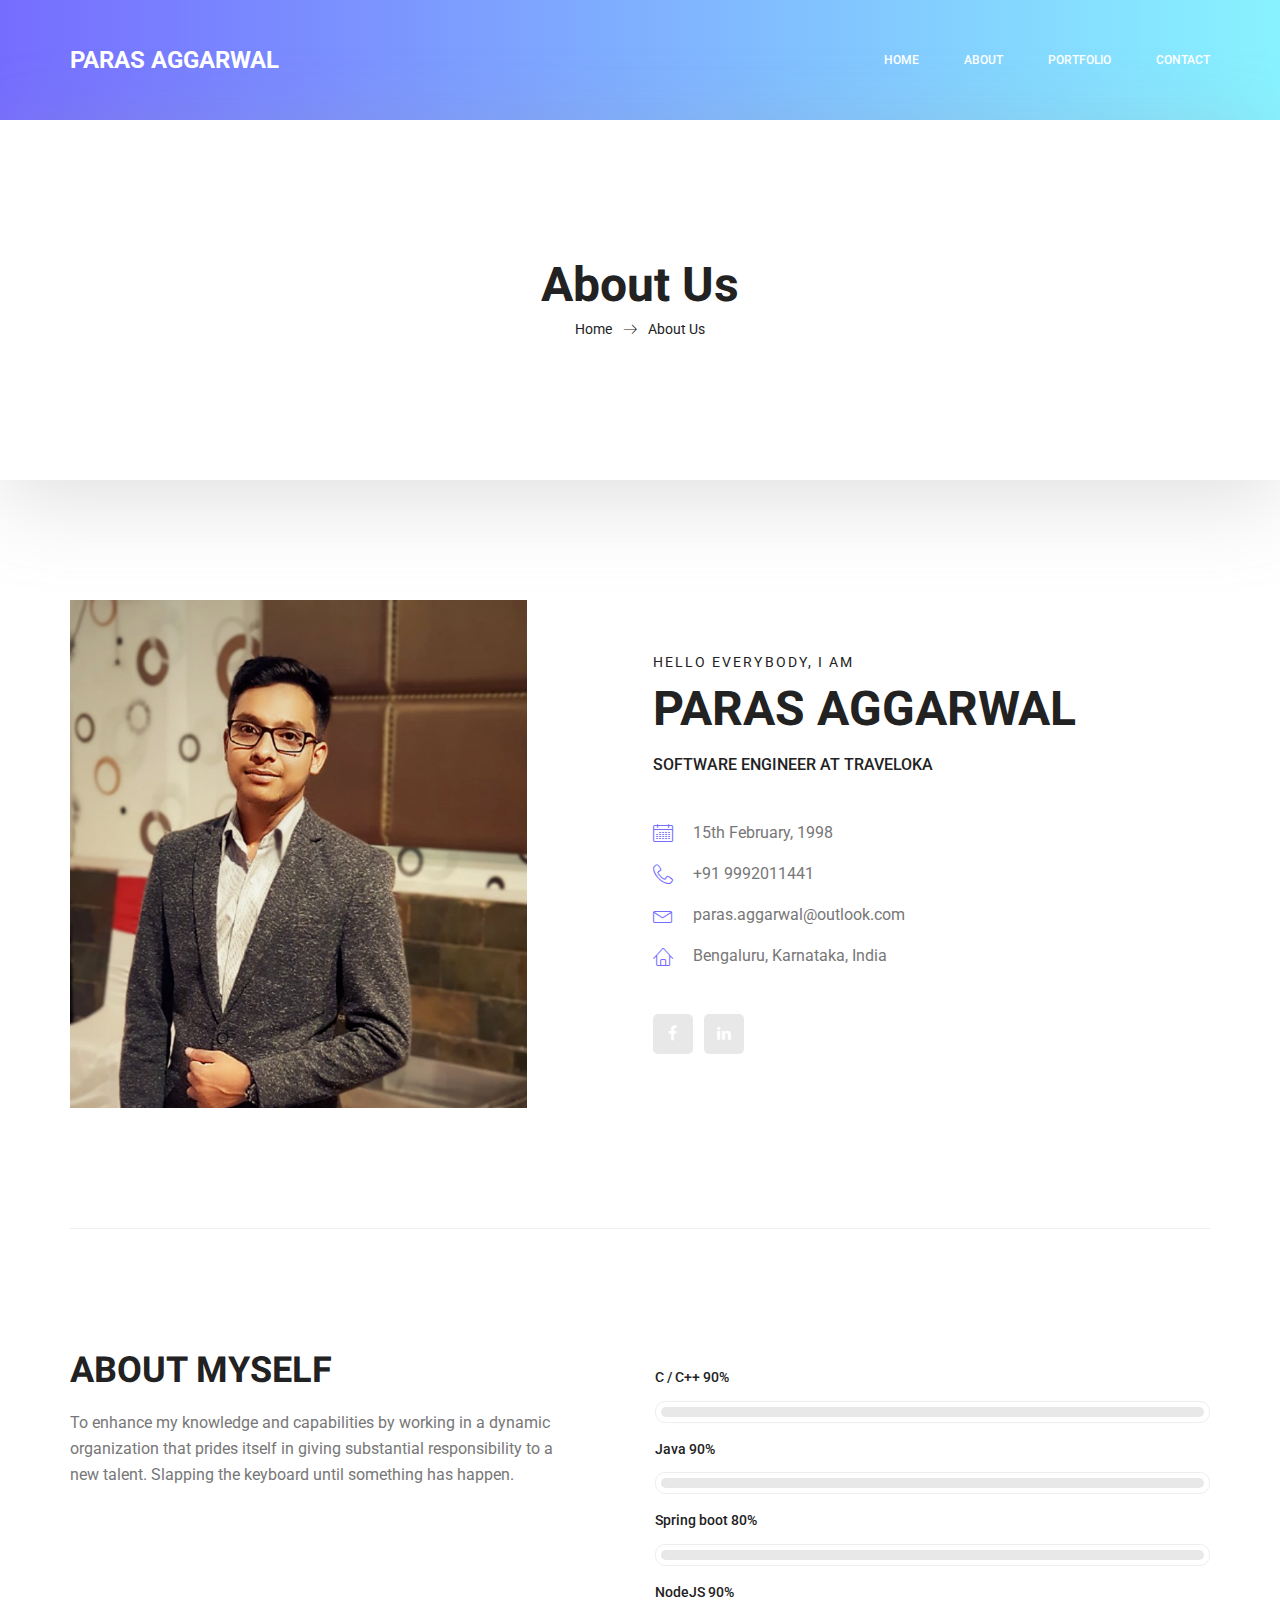
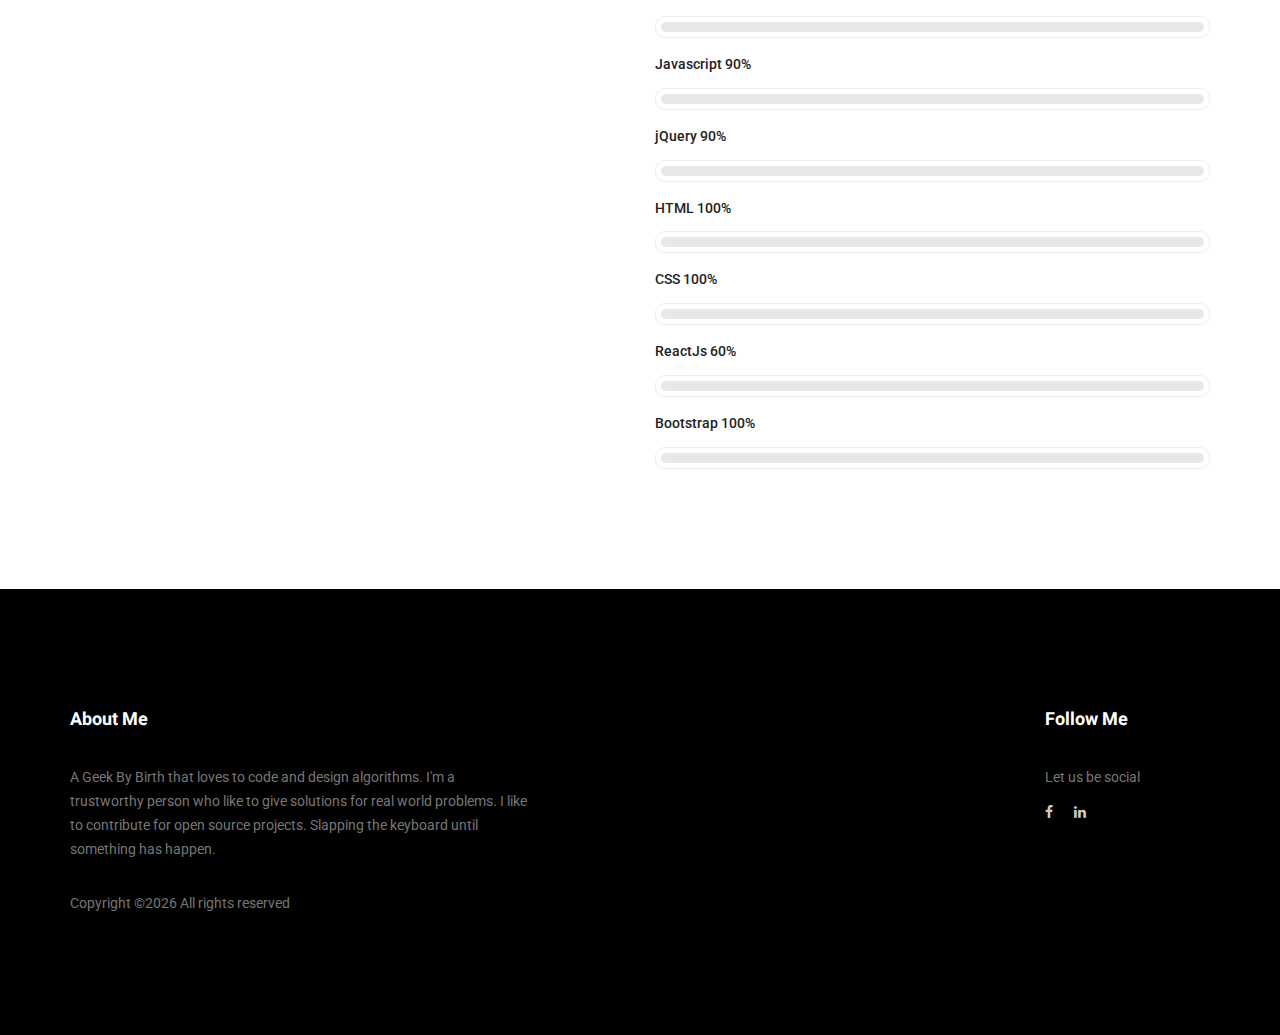
==== commit 7dfada98: "UPDATE portfolio" ====
--- a/about-us.html
+++ b/about-us.html
@@ -3,7 +3,7 @@
     <head>
         <meta charset="utf-8">
         <meta name="viewport" content="width=device-width, initial-scale=1, shrink-to-fit=no">
-        <link rel="icon" href="img/favicon.png" type="image/png">
+        <link rel="icon" href="http://cdn.onlinewebfonts.com/svg/img_224176.png" type="image/png">
         <title>Paras Aggarwal | About</title>
         <link rel="stylesheet" href="css/bootstrap.css">
         <link rel="stylesheet" href="vendors/linericon/style.css">
@@ -75,17 +75,17 @@
 							<div class="personal_text">
 								<h6>Hello Everybody, i am</h6>
                                 <h3>Paras Aggarwal</h3>
-                                <h4>Software and Web Developer</h4>
+                                <h4>Software Engineer at Traveloka</h4>
                                 <br>
                                 <ul class="list basic_info">
                                     <li><a href="#"><i class="lnr lnr-calendar-full"></i> 15th February, 1998</a></li>
                                     <li><a href="#"><i class="lnr lnr-phone-handset"></i> +91 9992011441</a></li>
                                     <li><a href="#"><i class="lnr lnr-envelope"></i> paras.aggarwal@outlook.com</a></li>
-                                    <li><a href="#"><i class="lnr lnr-home"></i> Ambala City, Haryana, India</a></li>
+                                    <li><a href="#"><i class="lnr lnr-home"></i> Bengaluru, Karnataka, India</a></li>
                                 </ul>
                                 <ul class="list personal_social">
                                     <li><a href="https://www.facebook.com/paras.agg98/" target="_new"><i class="fa fa-facebook"></i></a></li>
-                                    <li><a href="https://www.linkedin.com/in/paras-aggarwal-815856160/" target="_new"><i class="fa fa-linkedin"></i></a></li>
+                                    <li><a href="https://www.linkedin.com/in/paras-agg/" target="_new"><i class="fa fa-linkedin"></i></a></li>
                                 </ul>
 							</div>
 						</div>
@@ -132,23 +132,23 @@
                         <div class="tools_expert">
                             <div class="skill_main">
                                 <div class="skill_item">
-                                    <h4>C <span class="counter">90</span>%</h4>
-                                    <div class="progress_br">
-                                        <div class="progress">
-                                            <div class="progress-bar" role="progressbar" aria-valuenow="90" aria-valuemin="0" aria-valuemax="100"></div>
-                                        </div>
-                                    </div>
-                                </div>
-                                <div class="skill_item">
-                                    <h4>C++ <span class="counter">90</span>%</h4>
-                                    <div class="progress_br">
-                                        <div class="progress">
-                                            <div class="progress-bar" role="progressbar" aria-valuenow="90" aria-valuemin="0" aria-valuemax="100"></div>
-                                        </div>
-                                    </div>
-                                </div>
-                                <div class="skill_item">
-                                    <h4>Java <span class="counter">80</span>%</h4>
+                                    <h4>C / C++ <span class="counter">90</span>%</h4>
+                                    <div class="progress_br">
+                                        <div class="progress">
+                                            <div class="progress-bar" role="progressbar" aria-valuenow="90" aria-valuemin="0" aria-valuemax="100"></div>
+                                        </div>
+                                    </div>
+                                </div>
+                                <div class="skill_item">
+                                    <h4>Java <span class="counter">90</span>%</h4>
+                                    <div class="progress_br">
+                                        <div class="progress">
+                                            <div class="progress-bar" role="progressbar" aria-valuenow="90" aria-valuemin="0" aria-valuemax="100"></div>
+                                        </div>
+                                    </div>
+                                </div>
+                                <div class="skill_item">
+                                    <h4>Spring boot <span class="counter">80</span>%</h4>
                                     <div class="progress_br">
                                         <div class="progress">
                                             <div class="progress-bar" role="progressbar" aria-valuenow="80" aria-valuemin="0" aria-valuemax="100"></div>
@@ -189,6 +189,22 @@
                                 </div>
                                 <div class="skill_item">
                                     <h4>CSS <span class="counter">100</span>%</h4>
+                                    <div class="progress_br">
+                                        <div class="progress">
+                                            <div class="progress-bar" role="progressbar" aria-valuenow="100" aria-valuemin="0" aria-valuemax="100"></div>
+                                        </div>
+                                    </div>
+                                </div>
+                                <div class="skill_item">
+                                    <h4>ReactJs <span class="counter">60</span>%</h4>
+                                    <div class="progress_br">
+                                        <div class="progress">
+                                            <div class="progress-bar" role="progressbar" aria-valuenow="60" aria-valuemin="0" aria-valuemax="100"></div>
+                                        </div>
+                                    </div>
+                                </div>
+                                <div class="skill_item">
+                                    <h4>Bootstrap <span class="counter">100</span>%</h4>
                                     <div class="progress_br">
                                         <div class="progress">
                                             <div class="progress-bar" role="progressbar" aria-valuenow="100" aria-valuemin="0" aria-valuemax="100"></div>
@@ -241,7 +257,7 @@
         					<p>Let us be social</p>
         					<ul class="list">
         						<li><a href="https://www.facebook.com/paras.agg98/"><i class="fa fa-facebook"></i></a></li>
-        						<li><a href="https://www.linkedin.com/in/paras-aggarwal-815856160/"><i class="fa fa-linkedin"></i></a></li>
+        						<li><a href="https://www.linkedin.com/in/paras-agg/"><i class="fa fa-linkedin"></i></a></li>
         					</ul>
         				</aside>
         			</div>
